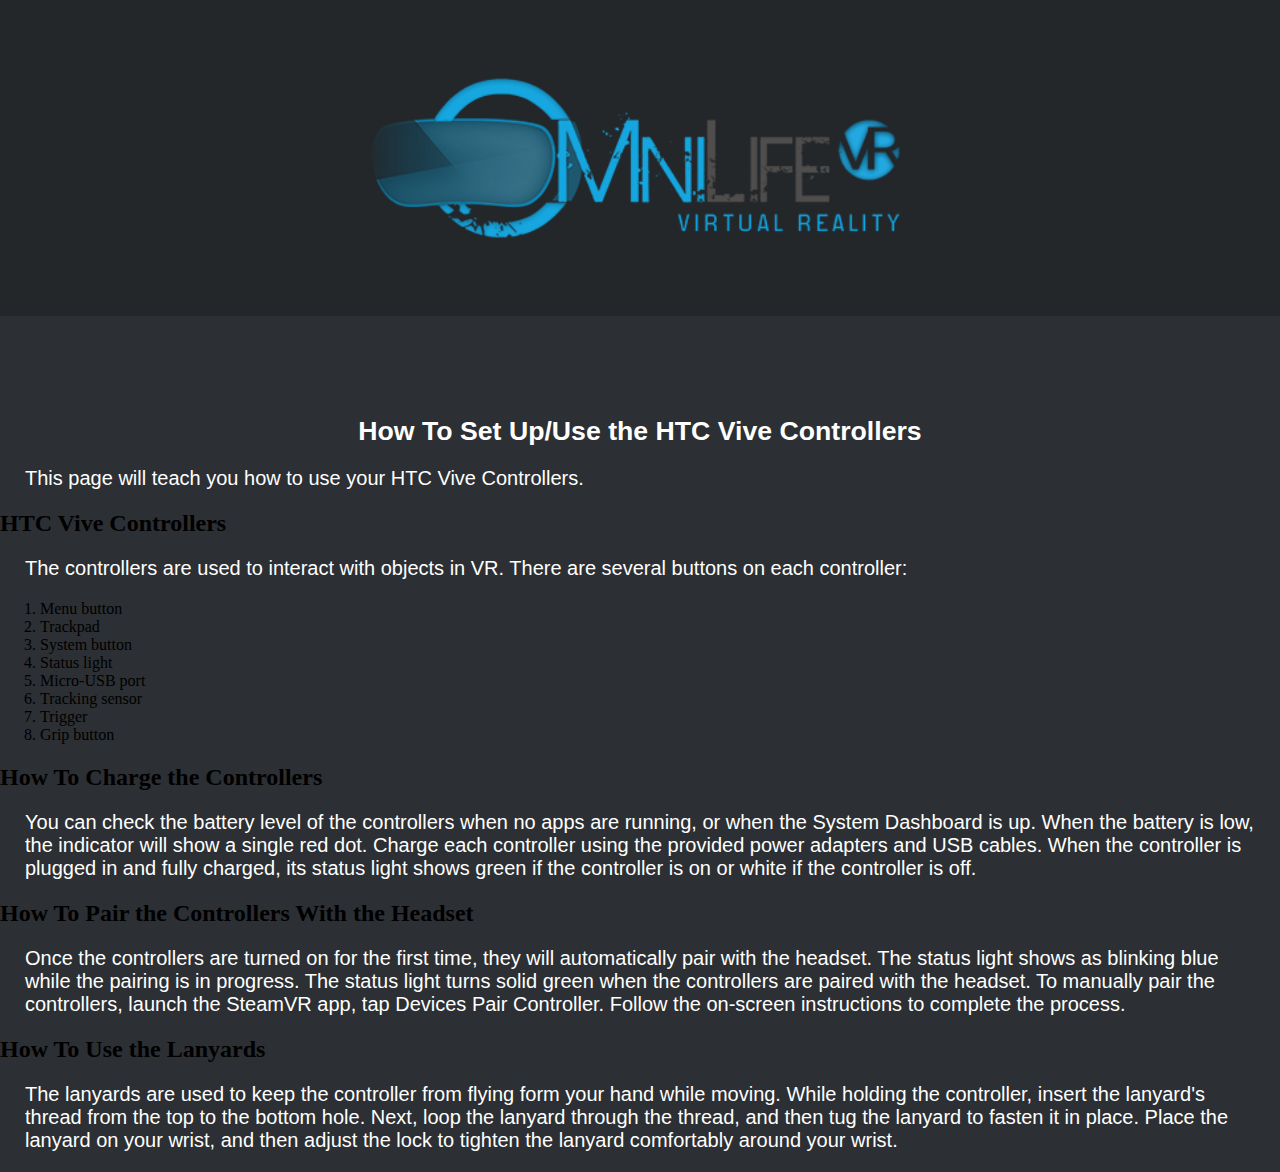
==== HTC Vive Controllers.html @ 3c09a17e "added new pages" ====
<!DOCTYPE html>
<head>
  <meta charset="utf-8">
  <link rel="stylesheet" href="CSS/main_css.css"/>
  <title> HTC Vive Controllers </title>
</head>

<body>
  <div>
    <img id="logo" src="Images/olvr_logo.png"/>
  </div>
<h1>How To Set Up/Use the HTC Vive Controllers</h1>
<p>This page will teach you how to use your HTC Vive Controllers.</p>
<h2>HTC Vive Controllers</h2>
<p>The controllers are used to interact with objects in VR. There are several buttons on each controller:</p>
<ol>
  <li>Menu button</li>
	<li>Trackpad</li>
	<li>System button</li>
	<li>Status light</li>
	<li>Micro-USB port</li>
	<li>Tracking sensor</li>
	<li>Trigger</li>
	<li>Grip button</li>
</ol>
<h2>How To Charge the Controllers</h2>
<p>You can check the battery level of the controllers when no apps are running, or when the System Dashboard is up. When the battery is low, the indicator will show a single red dot. Charge each controller using the provided power adapters and USB cables. When the controller is plugged in and fully charged, its status light shows green if the controller is on or white if the controller is off.</p>
<h2>How To Pair the Controllers With the Headset</h2>
<p>Once the controllers are turned on for the first time, they will automatically pair with the headset. The status light shows as blinking blue while the pairing is in progress. The status light turns solid green when the controllers are paired with the headset. To manually pair the controllers, launch the SteamVR app, tap Devices Pair Controller. Follow the on-screen instructions to complete the process.</p>
<h2>How To Use the Lanyards</h2>
<p>The lanyards are used to keep the controller from flying form your hand while moving. While holding the controller, insert the lanyard's thread from the top to the bottom hole. Next, loop the lanyard through the thread, and then tug the lanyard to fasten it in place. Place the lanyard on your wrist, and then adjust the lock to tighten the lanyard comfortably around your wrist.</p>
</body>
</html>
---- CSS/main_css.css ----
body {
  background-color: #2c2f33;
  margin: 0px;
}

h1 {
  color: #ffffff;
  font-family: helvetica;
  font-size: 20pt;
  text-align: center;
  margin-top: 100px;
}

p {
  color: #ffffff;
  font-size: 15pt;
  font-family: helvetica;
  margin-left: 25px;
  margin-right: 25px;
}

#logo {
  display: block;
  margin-left: auto;
  margin-right: auto;
  width: 50%;
}

div {
  background-color: #23272a;
  padding: 60px;
}
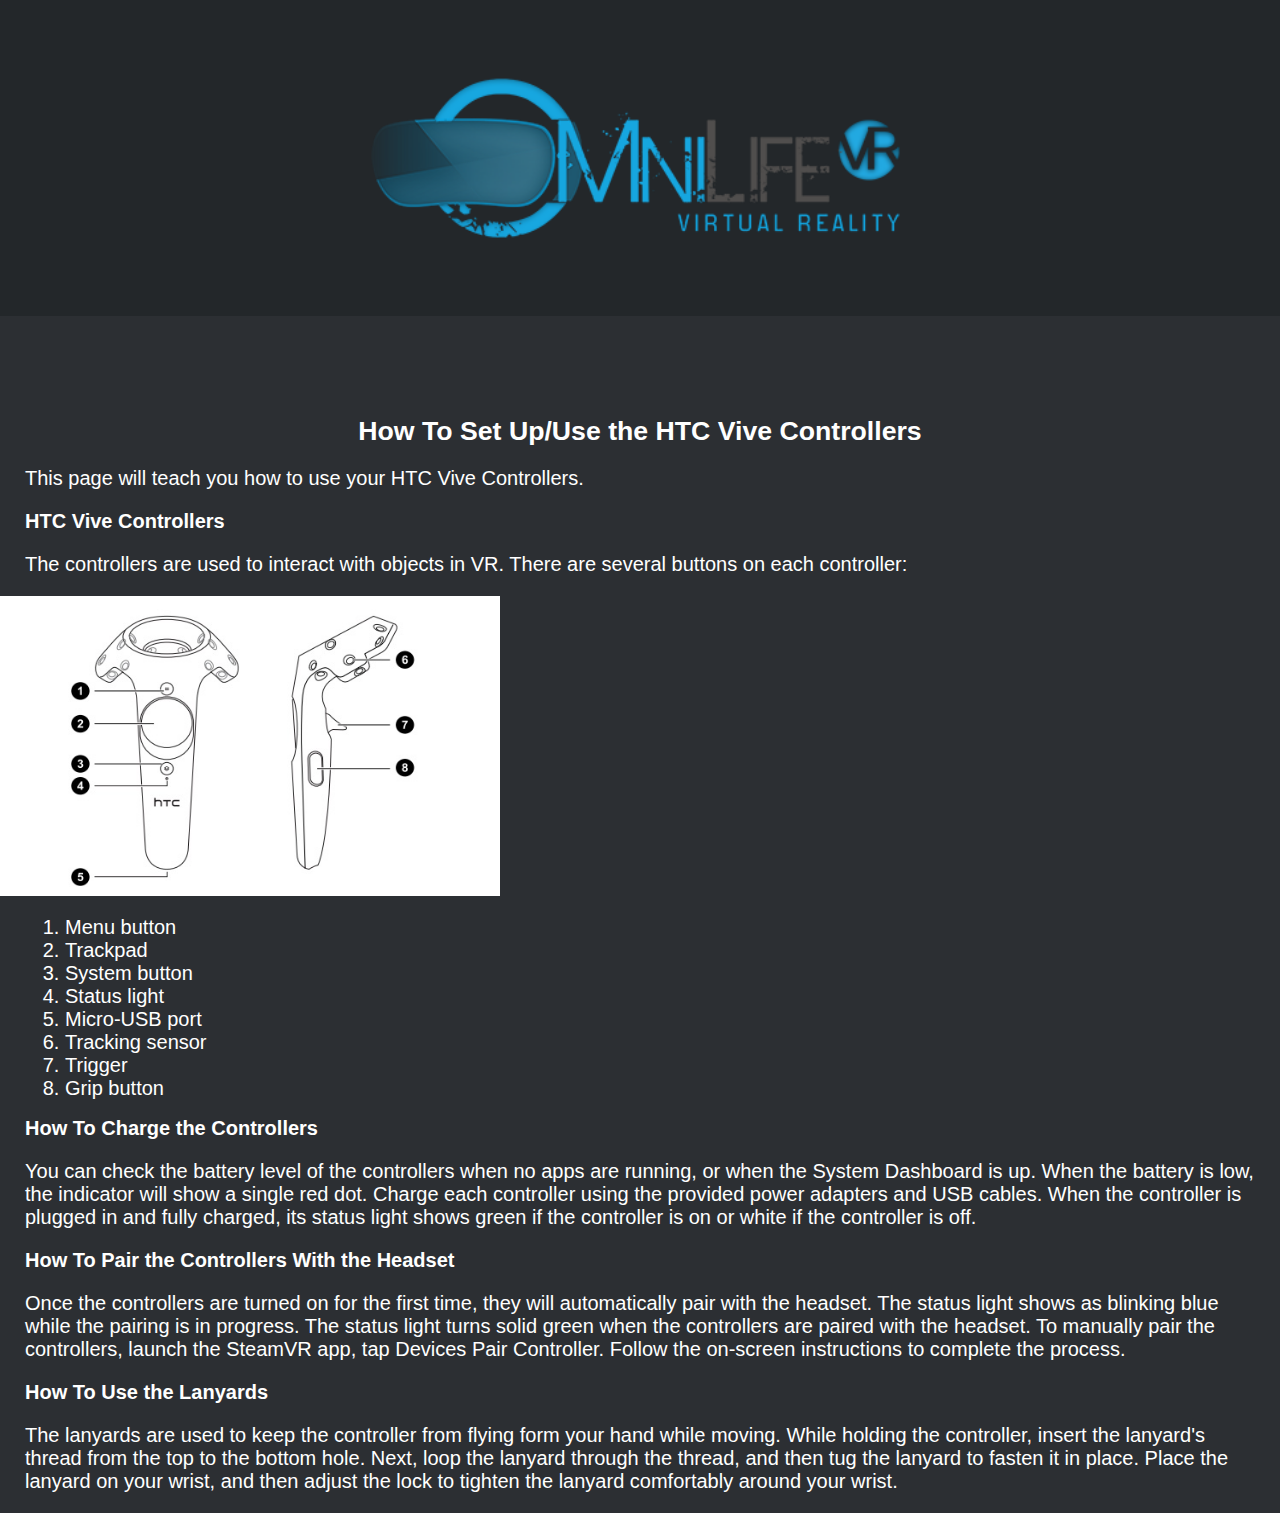
==== commit dc83785e: "added images to both pages" ====
--- a/HTC Vive Controllers.html
+++ b/HTC Vive Controllers.html
@@ -13,6 +13,7 @@
 <p>This page will teach you how to use your HTC Vive Controllers.</p>
 <h2>HTC Vive Controllers</h2>
 <p>The controllers are used to interact with objects in VR. There are several buttons on each controller:</p>
+<img src="better_controllers.jpg" alt="HTC Vive Controlers" style="width:500px;height:300px;">
 <ol>
   <li>Menu button</li>
 	<li>Trackpad</li>
--- a/CSS/main_css.css
+++ b/CSS/main_css.css
@@ -1,6 +1,13 @@
 body {
   background-color: #2c2f33;
   margin: 0px;
+}
+
+footer {
+	color: #7289da;
+	font-family: Times New Roman;
+	font-size: 15px;
+	text-align: center;
 }
 
 h1 {
@@ -9,6 +16,14 @@
   font-size: 20pt;
   text-align: center;
   margin-top: 100px;
+}
+
+h2 {
+  color: #ffffff;
+  font-size: 15pt;
+  font-family: helvetica;
+  margin-left: 25px;
+  margin-right: 25px;
 }
 
 p {
@@ -30,3 +45,11 @@
   background-color: #23272a;
   padding: 60px;
 }
+
+li {
+  color: #ffffff;
+  font-size: 15pt;
+  font-family: helvetica;
+  margin-left: 25px;
+  margin-right: 25px;
+}
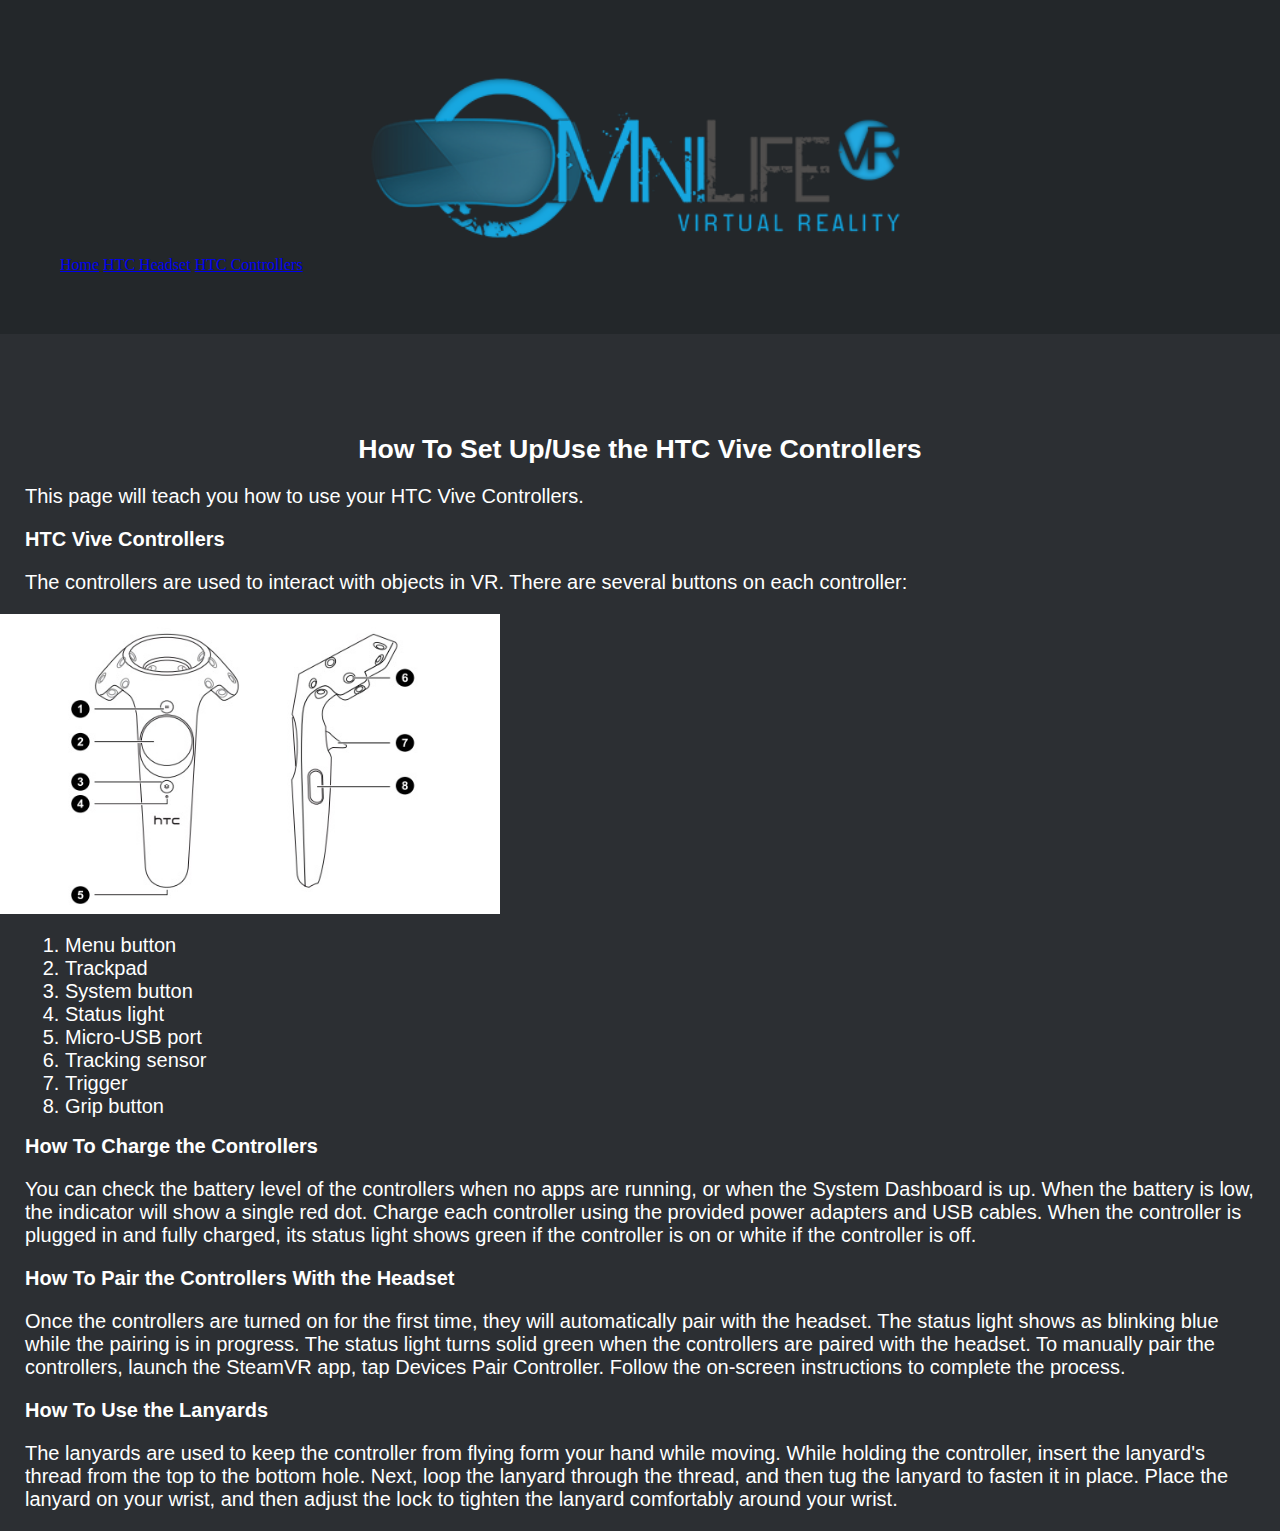
==== commit 951ecdd5: "Added links" ====
--- a/HTC Vive Controllers.html
+++ b/HTC Vive Controllers.html
@@ -8,12 +8,15 @@
 <body>
   <div>
     <img id="logo" src="Images/olvr_logo.png"/>
+    <a href="index.html">Home</a>
+    <a href="HTC Vive Headset.html">HTC Headset</a>
+    <a href="#">HTC Controllers</a>
   </div>
 <h1>How To Set Up/Use the HTC Vive Controllers</h1>
 <p>This page will teach you how to use your HTC Vive Controllers.</p>
 <h2>HTC Vive Controllers</h2>
 <p>The controllers are used to interact with objects in VR. There are several buttons on each controller:</p>
-<img src="better_controllers.jpg" alt="HTC Vive Controlers" style="width:500px;height:300px;">
+<img src="Images/better_controllers.jpg" alt="HTC Vive Controlers" style="width:500px;height:300px;">
 <ol>
   <li>Menu button</li>
 	<li>Trackpad</li>
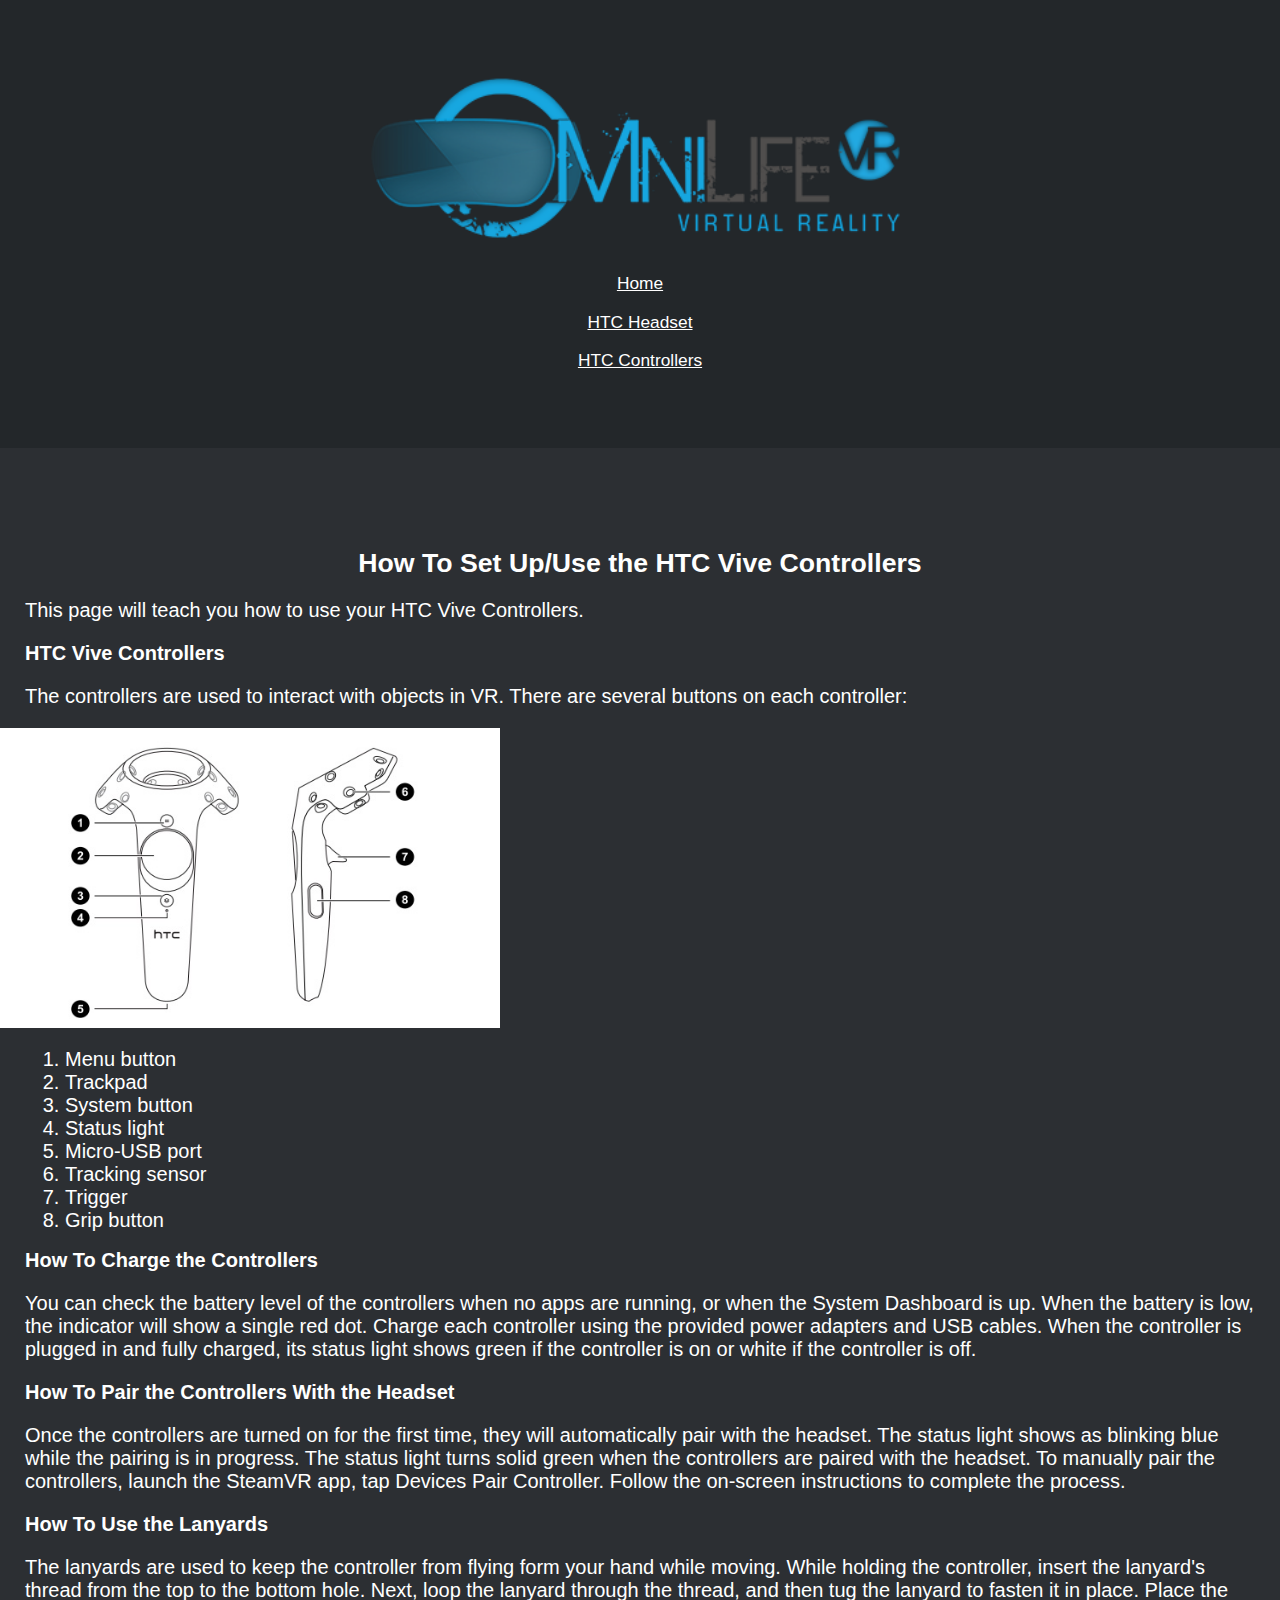
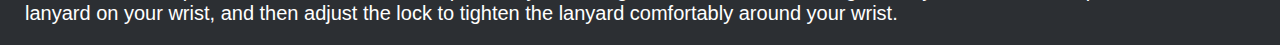
==== commit 45c3c660: "Styled the linkes" ====
--- a/HTC Vive Controllers.html
+++ b/HTC Vive Controllers.html
@@ -8,9 +8,9 @@
 <body>
   <div>
     <img id="logo" src="Images/olvr_logo.png"/>
-    <a href="index.html">Home</a>
-    <a href="HTC Vive Headset.html">HTC Headset</a>
-    <a href="#">HTC Controllers</a>
+    <a href="index.html"><p class="p2">Home</p></a>
+    <a href="HTC Vive Headset.html"><p class="p2">HTC Headset</p></a>
+    <a href="#"><p class="p2">HTC Controllers</p></a>
   </div>
 <h1>How To Set Up/Use the HTC Vive Controllers</h1>
 <p>This page will teach you how to use your HTC Vive Controllers.</p>
--- a/CSS/main_css.css
+++ b/CSS/main_css.css
@@ -34,6 +34,12 @@
   margin-right: 25px;
 }
 
+.p2 {
+  font-size: 13pt;
+  font-family: helvetica;
+  text-align: center;
+}
+
 #logo {
   display: block;
   margin-left: auto;
@@ -46,6 +52,10 @@
   padding: 60px;
 }
 
+a {
+  color: #ffffff;
+}
+
 li {
   color: #ffffff;
   font-size: 15pt;
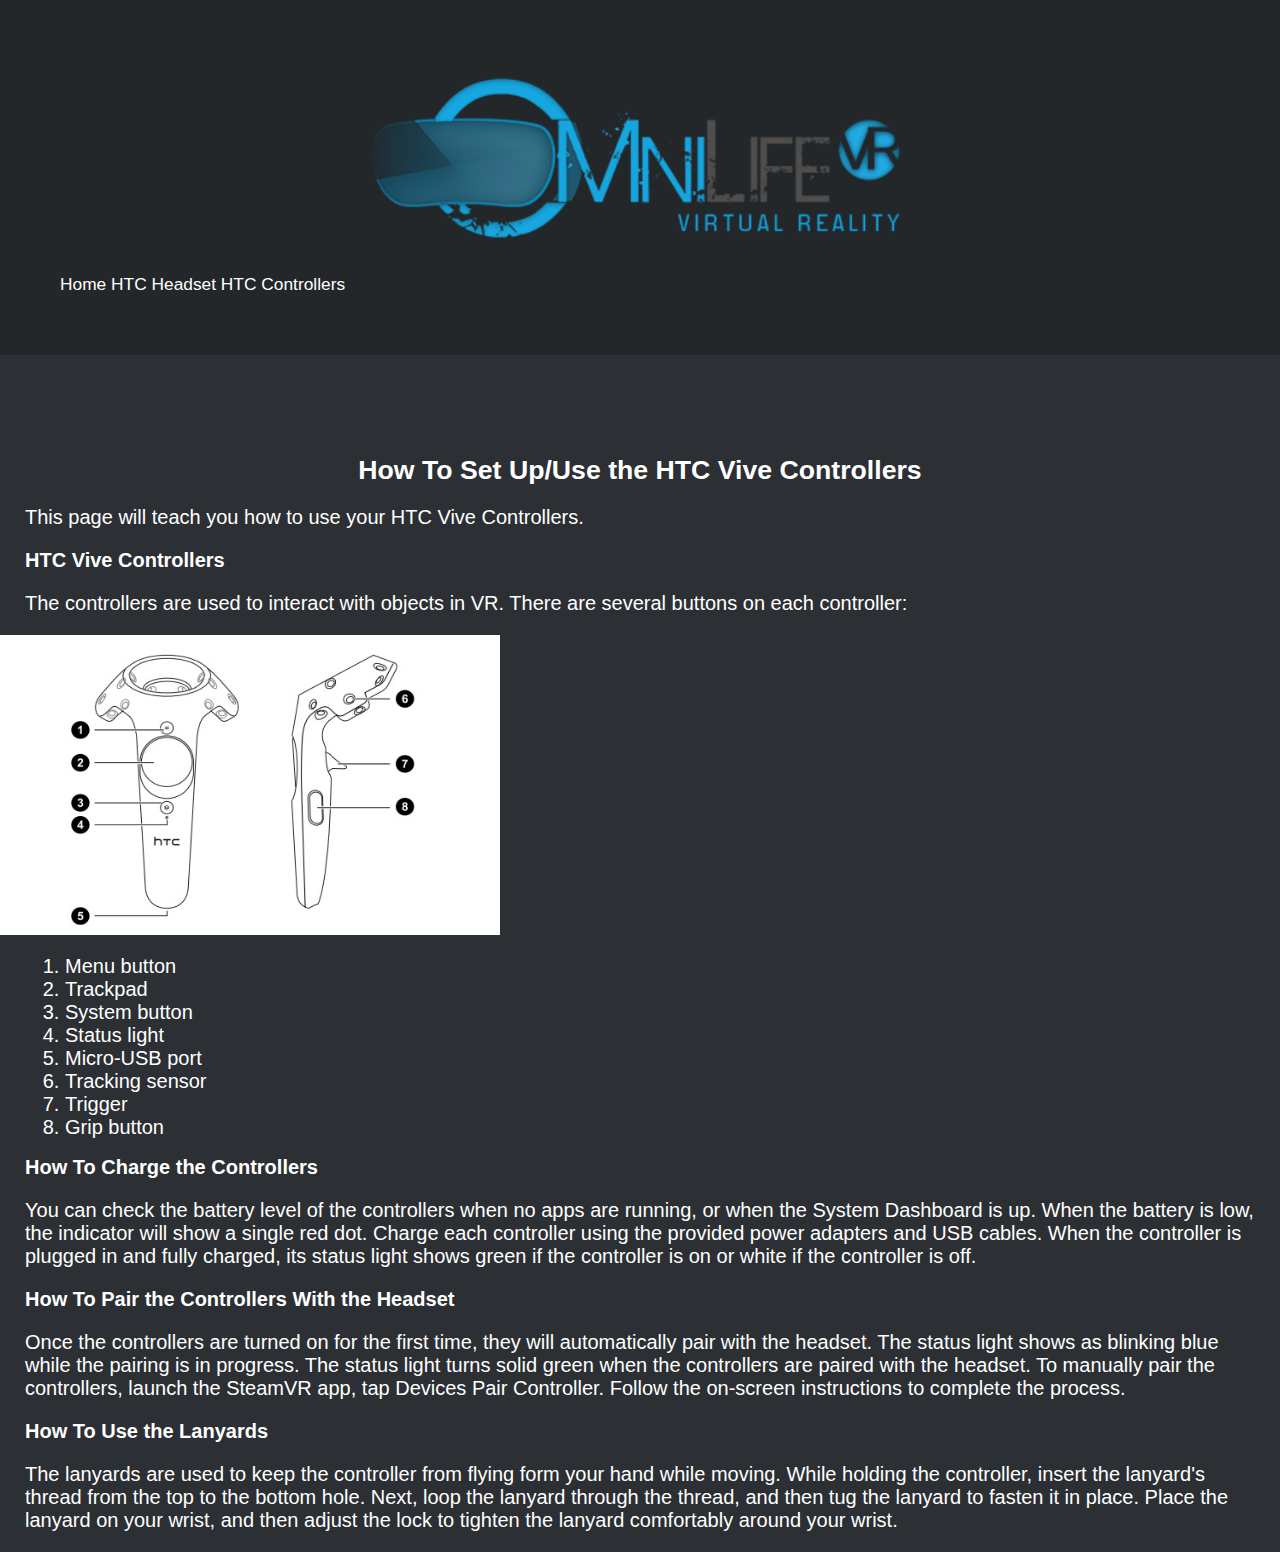
==== commit 3e7d4b7d: "final link styles" ====
--- a/HTC Vive Controllers.html
+++ b/HTC Vive Controllers.html
@@ -8,9 +8,12 @@
 <body>
   <div>
     <img id="logo" src="Images/olvr_logo.png"/>
-    <a href="index.html"><p class="p2">Home</p></a>
-    <a href="HTC Vive Headset.html"><p class="p2">HTC Headset</p></a>
-    <a href="#"><p class="p2">HTC Controllers</p></a>
+    </br>
+    <span class="links">
+      <a href="index.html">Home</a>
+      <a href="HTC Vive Headset.html">HTC Headset</a>
+      <a href="#">HTC Controllers</a>
+    </span>
   </div>
 <h1>How To Set Up/Use the HTC Vive Controllers</h1>
 <p>This page will teach you how to use your HTC Vive Controllers.</p>
--- a/CSS/main_css.css
+++ b/CSS/main_css.css
@@ -34,12 +34,6 @@
   margin-right: 25px;
 }
 
-.p2 {
-  font-size: 13pt;
-  font-family: helvetica;
-  text-align: center;
-}
-
 #logo {
   display: block;
   margin-left: auto;
@@ -52,8 +46,34 @@
   padding: 60px;
 }
 
+.links {
+  text-align: center;
+  font-size: 13pt;
+  font-family: helvetica;
+}
+
 a {
-  color: #ffffff;
+    color: #ffffff;
+    background-color: transparent;
+    text-decoration: none;
+}
+
+a:visited {
+    color: #ffffff;
+    background-color: transparent;
+    text-decoration: underline;
+}
+
+a:hover {
+    color: lightblue;
+    background-color: transparent;
+    text-decoration: none;
+}
+
+a:active {
+    color: blue;
+    background-color: transparent;
+    text-decoration: underline;
 }
 
 li {
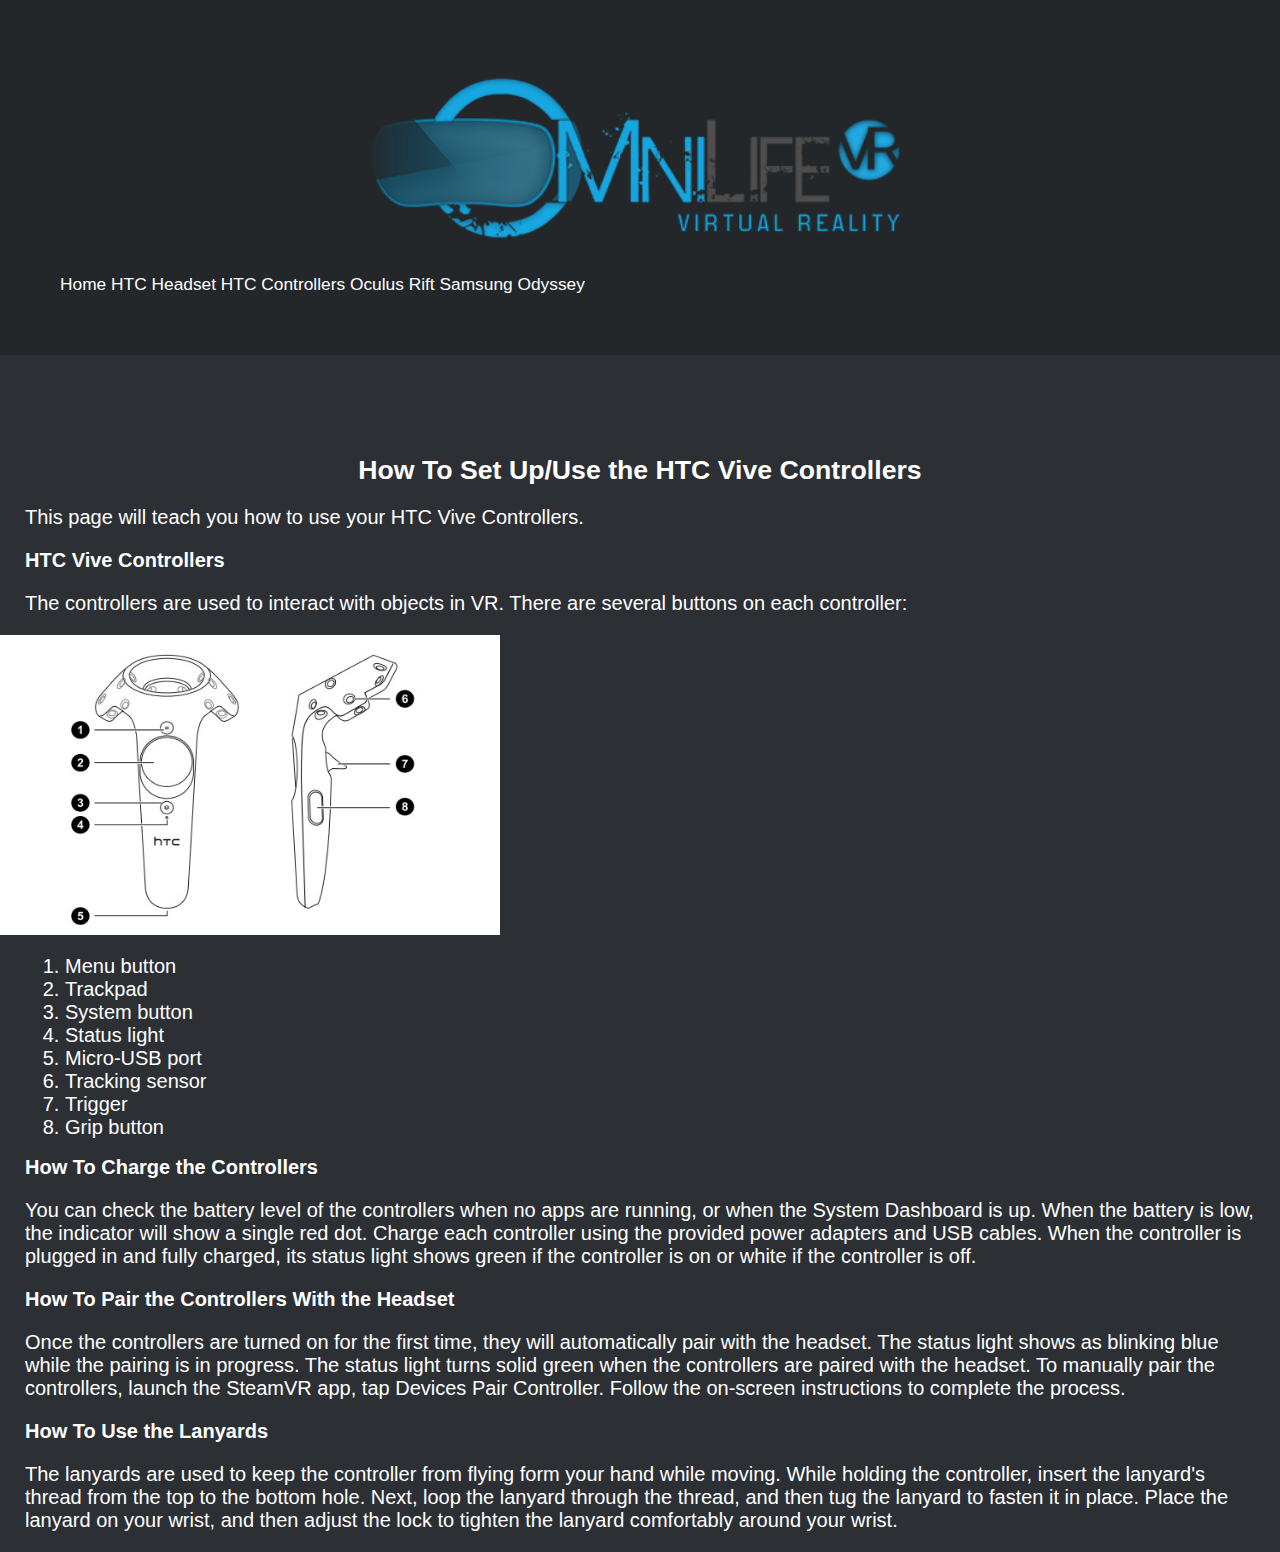
==== commit ffc3ffea: "Deleted the terrible pages and made them work" ====
--- a/HTC Vive Controllers.html
+++ b/HTC Vive Controllers.html
@@ -13,6 +13,8 @@
       <a href="index.html">Home</a>
       <a href="HTC Vive Headset.html">HTC Headset</a>
       <a href="#">HTC Controllers</a>
+      <a href="oculusrift.html">Oculus Rift</a>
+      <a href="samsungodyssey.html">Samsung Odyssey</a>
     </span>
   </div>
 <h1>How To Set Up/Use the HTC Vive Controllers</h1>
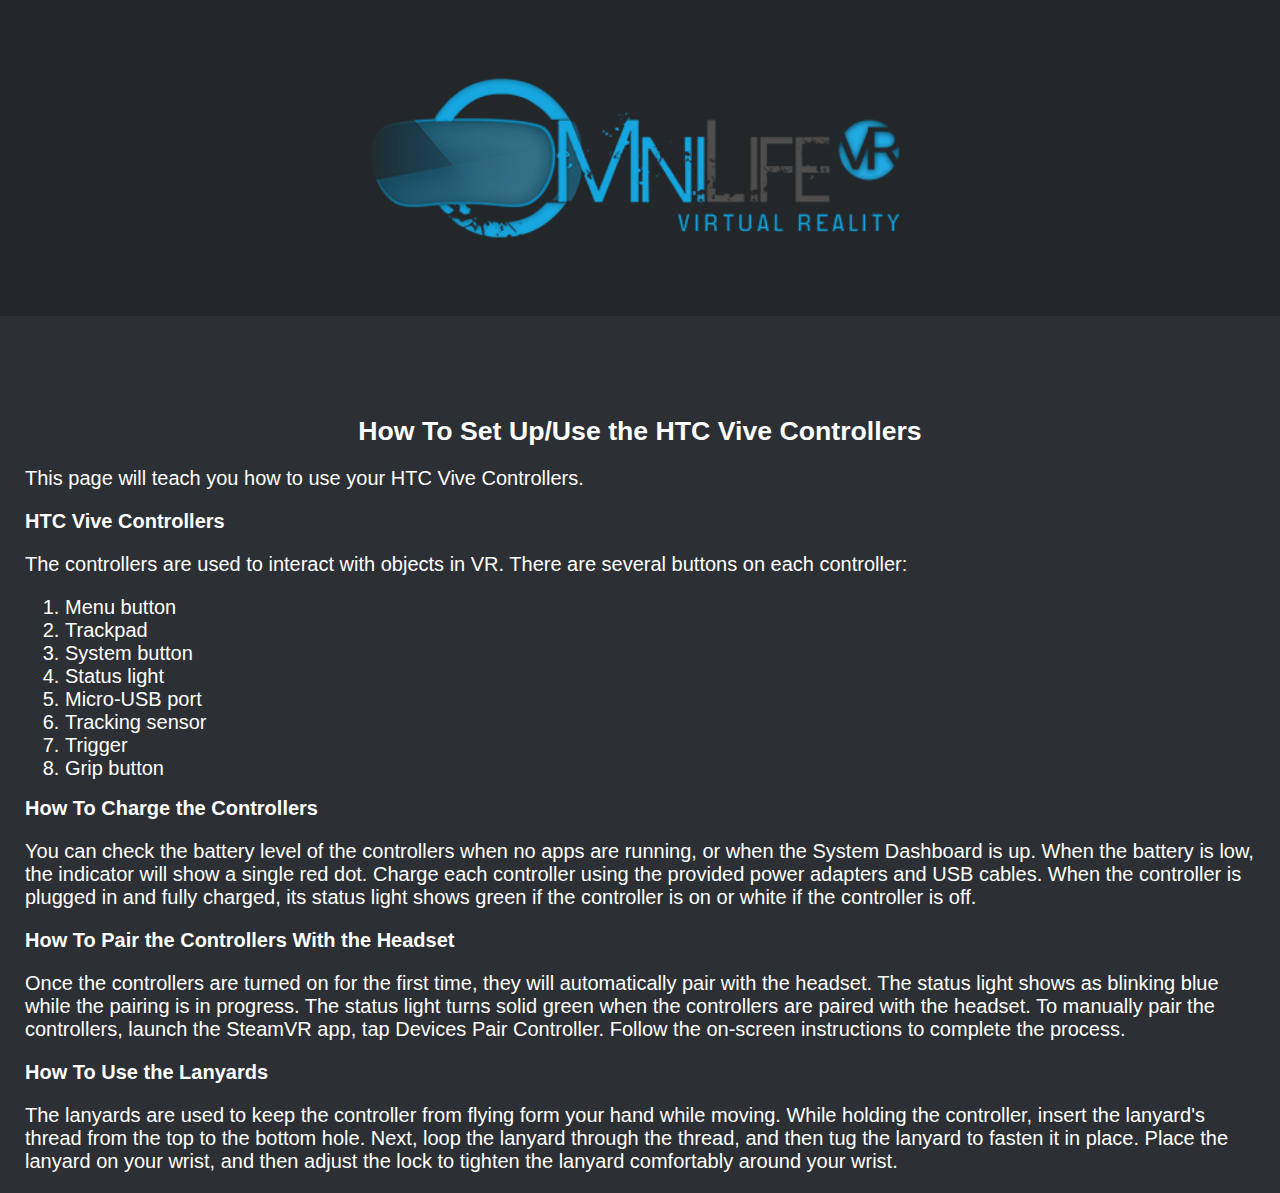
==== commit ecf360ad: "Moved the images to the images folder" ====
--- a/HTC Vive Controllers.html
+++ b/HTC Vive Controllers.html
@@ -8,20 +8,11 @@
 <body>
   <div>
     <img id="logo" src="Images/olvr_logo.png"/>
-    </br>
-    <span class="links">
-      <a href="index.html">Home</a>
-      <a href="HTC Vive Headset.html">HTC Headset</a>
-      <a href="#">HTC Controllers</a>
-      <a href="oculusrift.html">Oculus Rift</a>
-      <a href="samsungodyssey.html">Samsung Odyssey</a>
-    </span>
   </div>
 <h1>How To Set Up/Use the HTC Vive Controllers</h1>
 <p>This page will teach you how to use your HTC Vive Controllers.</p>
 <h2>HTC Vive Controllers</h2>
 <p>The controllers are used to interact with objects in VR. There are several buttons on each controller:</p>
-<img src="Images/better_controllers.jpg" alt="HTC Vive Controlers" style="width:500px;height:300px;">
 <ol>
   <li>Menu button</li>
 	<li>Trackpad</li>
--- a/CSS/main_css.css
+++ b/CSS/main_css.css
@@ -56,6 +56,8 @@
     color: #ffffff;
     background-color: transparent;
     text-decoration: none;
+    padding: 15px;
+    text-align: center;
 }
 
 a:visited {
